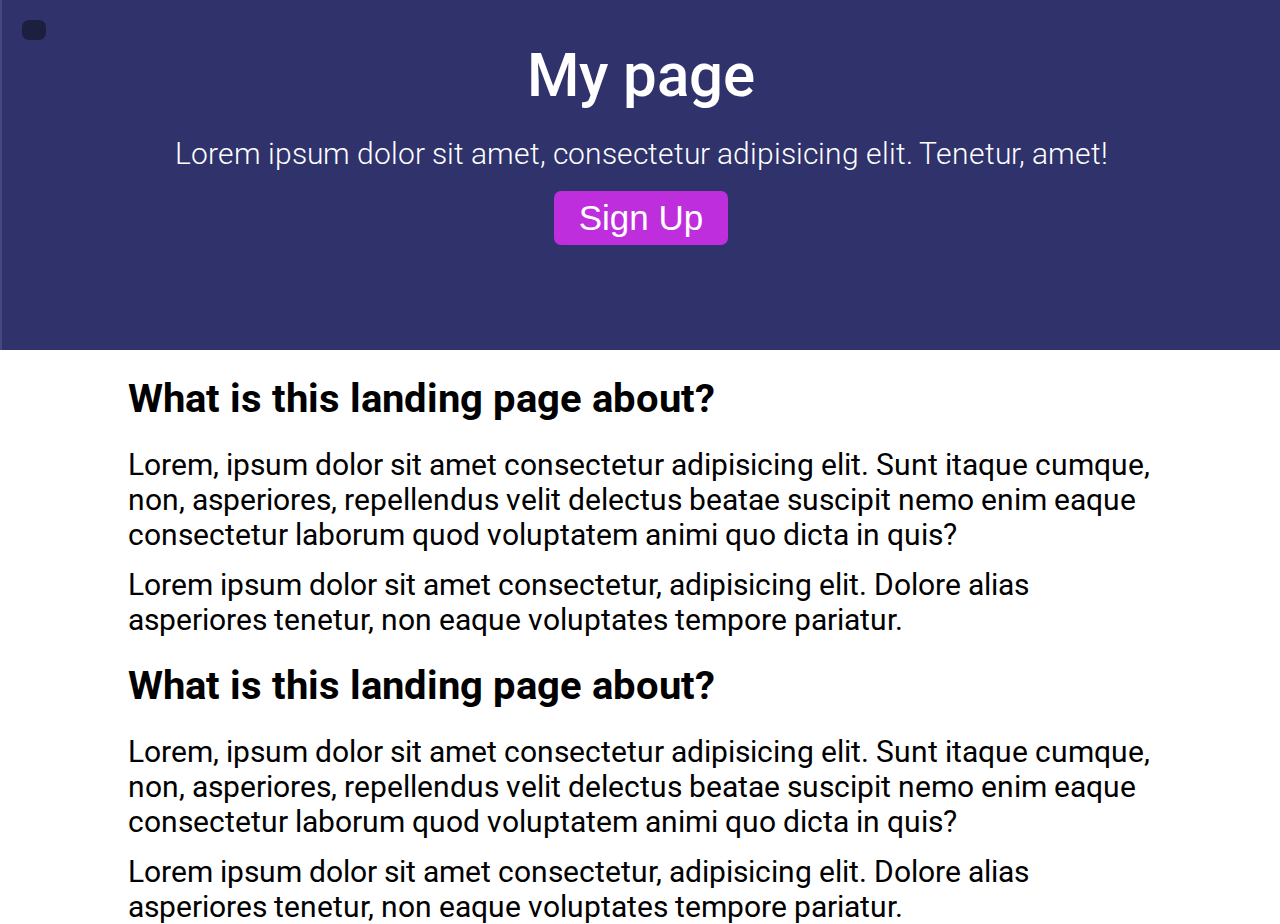
==== index.html @ 67bfcb02 "Add files via upload" ====
<!DOCTYPE html>
<html lang="en">

<head>
    <meta charset="UTF-8">
    <meta http-equiv="X-UA-Compatible" content="IE=edge">
    <meta name="viewport" content="width=device-width, initial-scale=1.0">
    <title>My page</title>
    <link rel="stylesheet" href="./style.css">
    <link rel="stylesheet" href="https://cdnjs.cloudflare.com/ajax/libs/font-awesome/5.11.2/css/all.min.css"
        integrity="sha256-+N4/V/SbAFiW1MPBCXnfnP9QSN3+Keu+NlB+0ev/YKQ=" crossorigin="anonymous" />
    <link rel="preconnect" href="https://fonts.googleapis.com">
    <link rel="preconnect" href="https://fonts.gstatic.com" crossorigin>
    <link
        href="https://fonts.googleapis.com/css2?family=Roboto:ital,wght@0,100;0,300;0,400;0,500;0,700;0,900;1,100;1,300;1,400;1,500;1,700;1,900&display=swap"
        rel="stylesheet">
</head>

<body>
    <nav id='nav1'>
        <div class="logo">
            <img src="https://randomuser.me/api/portraits/men/76.jpg" alt="goba">
            <ul>
                <li>
                    <a href="#">Home</a>
                </li>
                <li>
                    <a href="#">Portfolio</a>
                </li>
                <li>
                    <a href="#">Blog</a>
                </li>
                <li>
                    <a href="#">Contacts</a>
                </li>
            </ul>
        </div>
    </nav>

    <header>
        <button id="toggle" class="toggle" onclick="onClickSlide()">
            <i class="fa fa-bars fa-2x"></i>
        </button>
        <h1>My page</h1>
        <p class="quote">Lorem ipsum dolor sit amet, consectetur adipisicing elit. Tenetur, amet!</p>
        <button class="cta-btn" id="open">Sign Up</button>
    </header>

    <main>
        <div class="container">
            <section class="what-about">
                <h2 class="about-main-text">What is this landing page about?</h2>
                <p class="about-text">Lorem, ipsum dolor sit amet consectetur adipisicing elit. Sunt itaque cumque, non,
                    asperiores, repellendus velit delectus beatae suscipit nemo enim eaque consectetur laborum quod
                    voluptatem animi quo dicta in quis?</p>
                <p class="second-about-text">Lorem ipsum dolor sit amet consectetur, adipisicing elit. Dolore alias
                    asperiores tenetur, non eaque voluptates tempore pariatur.
                </p>
            </section>
            <section class="tell">
                <h2 class="tell-main-text">What is this landing page about?</h2>
                <p class="more-text">Lorem, ipsum dolor sit amet consectetur adipisicing elit. Sunt itaque cumque, non,
                    asperiores, repellendus velit delectus beatae suscipit nemo enim eaque consectetur laborum quod
                    voluptatem animi quo dicta in quis?</p>
                <p class="second-more-text">Lorem ipsum dolor sit amet consectetur, adipisicing elit. Dolore alias
                    asperiores tenetur, non eaque voluptates tempore pariatur.
                </p>
            </section>
        </div>
    </main>

    <footer>

    </footer>

    <script src="./script.js"></script>
</body>

</html>
---- style.css ----
:root {
    --modal-duration: 1s;
    --primary-color: #30336b;
    --secondary-color: #be2edd;
    --width-2: 100%;
}

* {
    margin: 0;
    padding: 0;
    box-sizing: border-box;
}

ul {
    list-style: none;
}

a {
    text-decoration: none;
    color: inherit;
}

body {
    transition: transform 0.3s ease;
    font-family: 'Roboto', sans-serif;
}

body.show-nav {
    transform: translateX(200px);
}

/* .show-nav2{
    width: 100vh-200px;
} */
.container {
    width: 80%;
    margin: 0 auto;
}

/*? ===========================NAV============================================================================== */
nav {
    color: white;
    background-color: var(--primary-color);
    border-right: 1px solid white;
    position: fixed;
    top: 0;
    left: 0;
    width: 200px;
    height: 100vh;
    border-right: 0;
    z-index: 100;
    transform: translateX(-200px);
}

.logo {
    text-align: center;
}

img {
    width: 100px;
    height: 100px;
    border-radius: 100%;
    margin: 35px 0 48px 0;
}

ul {
    text-align: left;
    height: 300px;
}

li {
    border-top: 2px #56569596 solid;
    padding: 27px 0;
    font-size: 20px;
}

li:nth-last-of-type(1) {
    border-bottom: 2px #56569596 solid;
}

a {
    margin-left: 10px;
}

/*! ==============HEADER====================================================================================== */
header {
    display: flex;
    flex-direction: column;
    align-items: center;
    background-color: var(--primary-color);
    color: white;
    border-left: 2px #56569596 solid;
    height: 350px;
}

.width-second-position {
    width: 100%;
}

.toggle {
    align-self: flex-start;
    margin: 20px 0 0 20px;
    color: white;
    background-color: rgba(5, 5, 5, 0.424);
    padding: 10px 12px;
    border-radius: 7px;
    border: none;
    font-size: 21px;
}

h1 {
    font-weight: 500;
    margin-bottom: 25px;
    font-size: 60px;
}

.quote {
    font-weight: 300;
    margin-bottom: 20px;
    font-size: 30px;
}

.cta-btn {
    background-color: var(--secondary-color);
    color: white;
    border-radius: 7px;
    border: none;
    padding: 7px 25px;
    margin-bottom: 25px;
    font-size: 35px;
}

/*TODO =============================Main=================== */
.what-about {
    font-size: 30px;
}

.about-main-text {
    margin: 25px 0;
    font-size: 40px;
}

.about-text {
    margin-bottom: 15px;
}

.tell {
    font-size: 30px;
}

.tell-main-text {
    margin: 25px 0;
    font-size: 40px;
}

.more-text {
    margin-bottom: 15px;
}
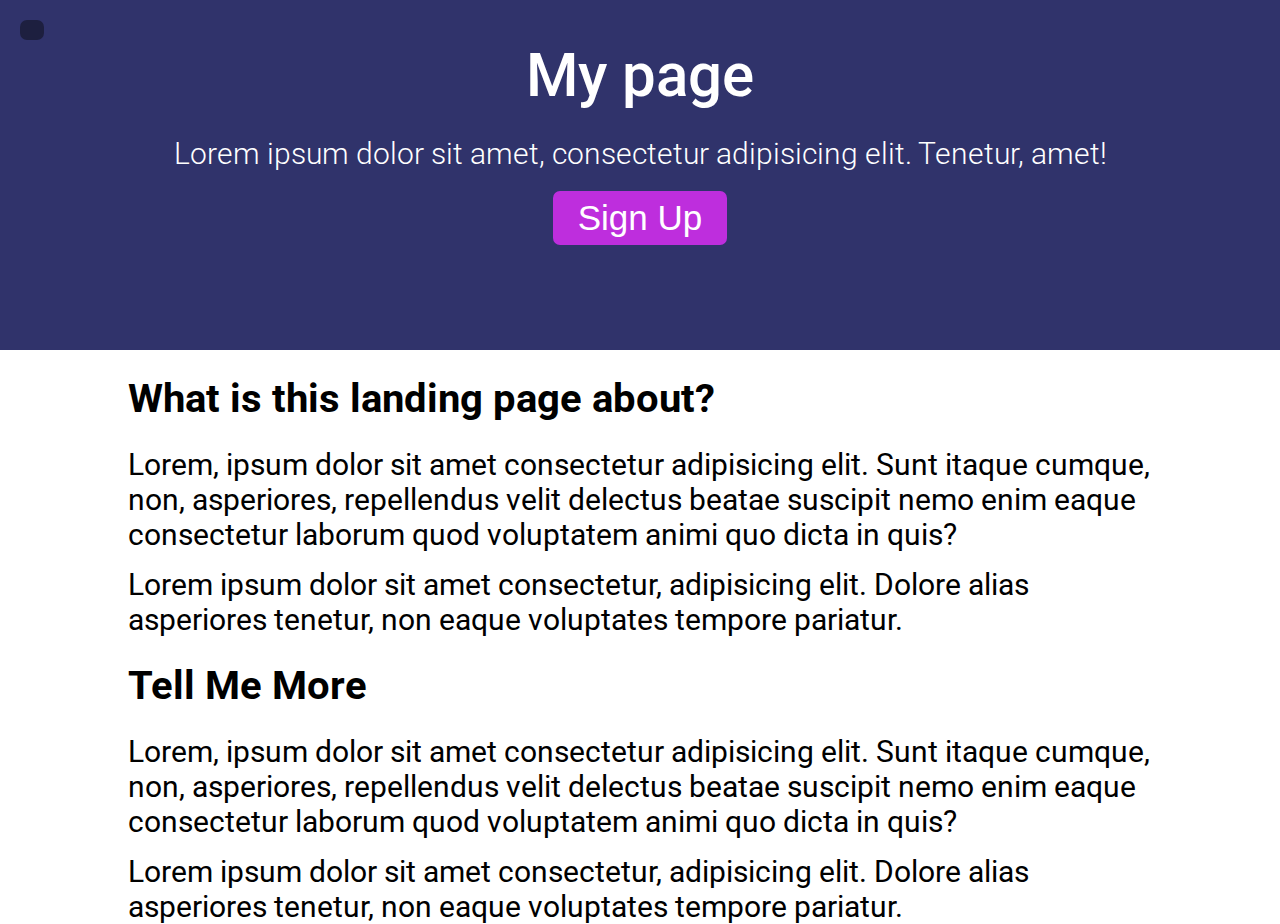
==== commit ebdac059: "Update index.html" ====
--- a/index.html
+++ b/index.html
@@ -58,7 +58,7 @@
                 </p>
             </section>
             <section class="tell">
-                <h2 class="tell-main-text">What is this landing page about?</h2>
+                <h2 class="tell-main-text">Tell Me More</h2>
                 <p class="more-text">Lorem, ipsum dolor sit amet consectetur adipisicing elit. Sunt itaque cumque, non,
                     asperiores, repellendus velit delectus beatae suscipit nemo enim eaque consectetur laborum quod
                     voluptatem animi quo dicta in quis?</p>
@@ -76,4 +76,4 @@
     <script src="./script.js"></script>
 </body>
 
-</html>+</html>
--- a/style.css
+++ b/style.css
@@ -89,8 +89,12 @@
     align-items: center;
     background-color: var(--primary-color);
     color: white;
+    height: 350px;
+}
+
+.border-active {
     border-left: 2px #56569596 solid;
-    height: 350px;
+
 }
 
 .width-second-position {
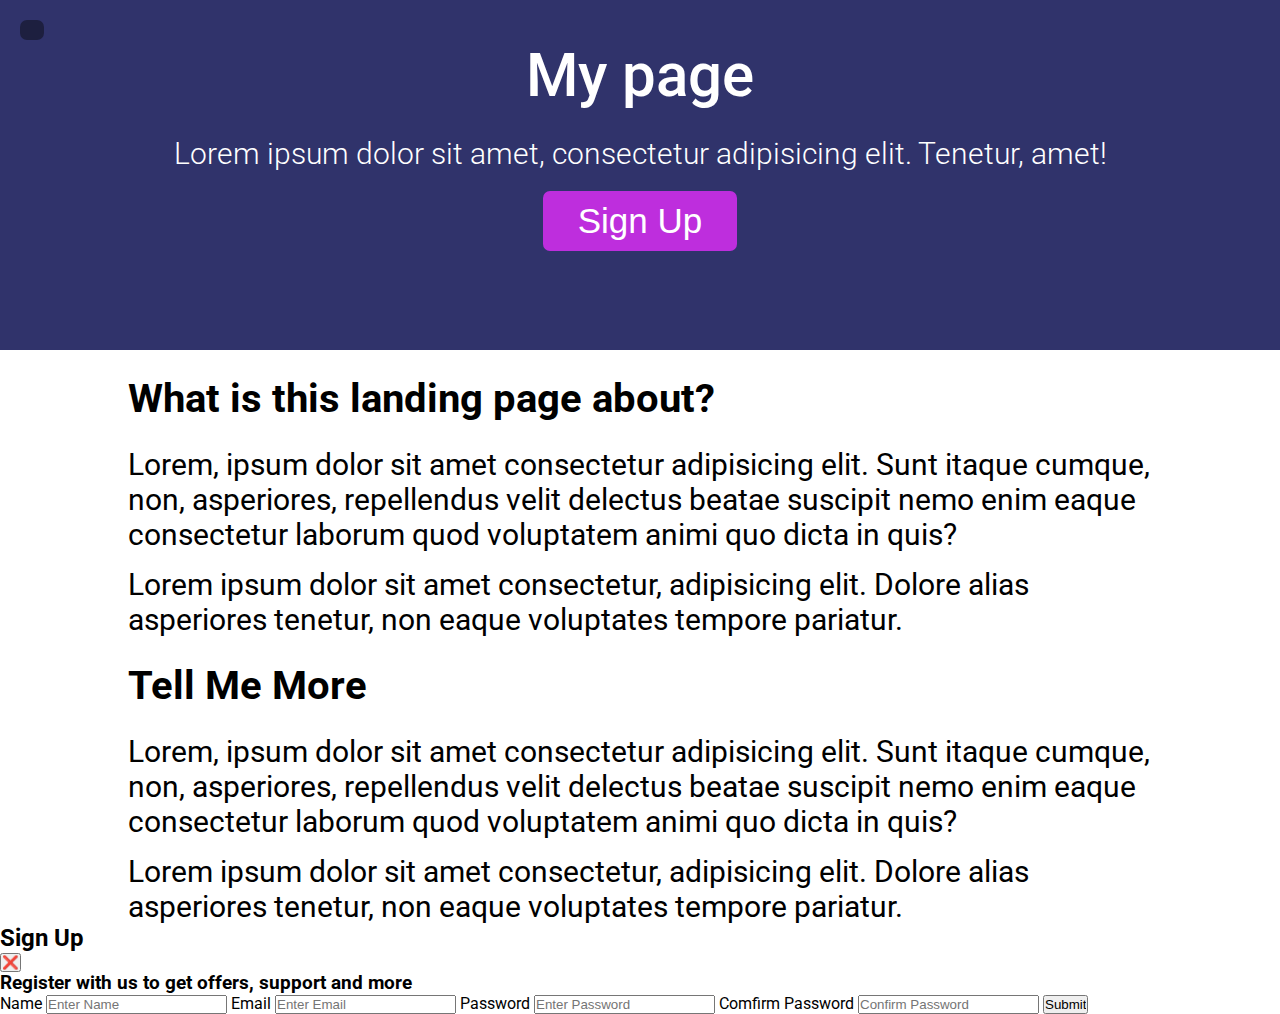
==== commit 8af09664: "Update index.html" ====
--- a/index.html
+++ b/index.html
@@ -43,7 +43,7 @@
         </button>
         <h1>My page</h1>
         <p class="quote">Lorem ipsum dolor sit amet, consectetur adipisicing elit. Tenetur, amet!</p>
-        <button class="cta-btn" id="open">Sign Up</button>
+     <button class="cta-btn" id="open" onclick="formReg()">Sign Up</button>
     </header>
 
     <main>
@@ -72,7 +72,30 @@
     <footer>
 
     </footer>
-
+<section id="reg" class="reg">
+        <div class="top">
+            <div class="container-2 top">
+                <h2 class="reg-text">Sign Up</h2>
+                <button class="cross" id="reg" onclick="formReg()">❌</button>
+            </div>
+        </div>
+        <div class="container-2">
+            <section class="reg-section-form">
+                <h3 class="form-text">Register with us to get offers, support and more</h3>
+                <form class="reg-form">
+                    <label for="name" class="reg-item-name">Name</label>
+                    <input type="text" name="name" placeholder="Enter Name" class="reg-input-area">
+                    <label for="email" class="reg-item-name">Email</label>
+                    <input type="email" name="email" placeholder="Enter Email" class="reg-input-area">
+                    <label for="password" class="reg-item-name">Password</label>
+                    <input type="text" name="password" placeholder="Enter Password" class="reg-input-area">
+                    <label for="password" class="reg-item-name">Comfirm Password</label>
+                    <input type="text" name="password" placeholder="Confirm Password" class="reg-input-area">
+                    <input class="submit-reg" type="submit" value="Submit">
+                </form>
+            </section>
+        </div>
+    </section>
     <script src="./script.js"></script>
 </body>
 
--- a/style.css
+++ b/style.css
@@ -129,7 +129,7 @@
     color: white;
     border-radius: 7px;
     border: none;
-    padding: 7px 25px;
+    padding: 10px 35px;
     margin-bottom: 25px;
     font-size: 35px;
 }
@@ -159,4 +159,4 @@
 
 .more-text {
     margin-bottom: 15px;
-}+}
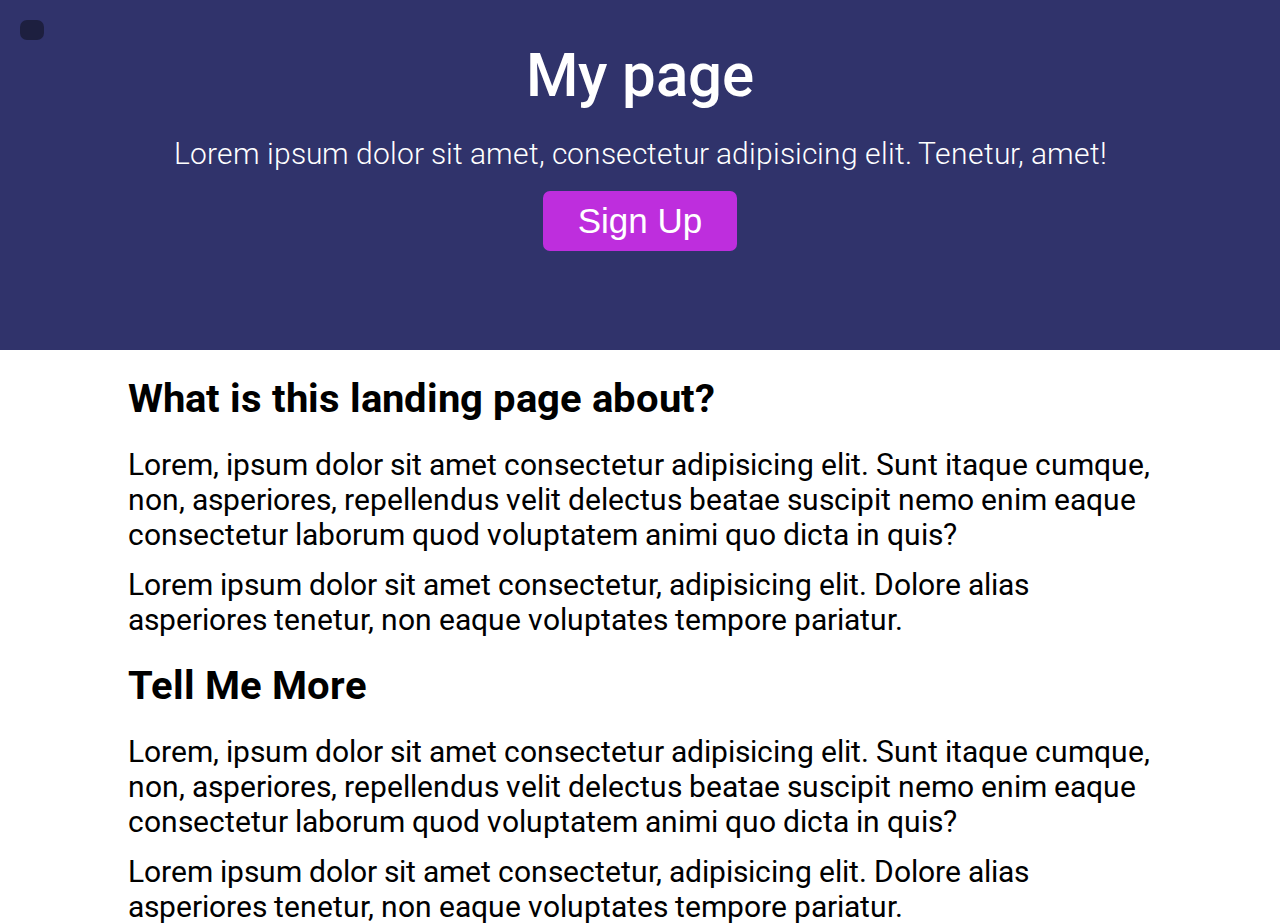
==== commit 1185d83b: "Update index.html" ====
--- a/index.html
+++ b/index.html
@@ -88,9 +88,9 @@
                     <label for="email" class="reg-item-name">Email</label>
                     <input type="email" name="email" placeholder="Enter Email" class="reg-input-area">
                     <label for="password" class="reg-item-name">Password</label>
-                    <input type="text" name="password" placeholder="Enter Password" class="reg-input-area">
+                    <input type="password" name="password" placeholder="Enter Password" class="reg-input-area">
                     <label for="password" class="reg-item-name">Comfirm Password</label>
-                    <input type="text" name="password" placeholder="Confirm Password" class="reg-input-area">
+                    <input type="password" name="password" placeholder="Confirm Password" class="reg-input-area">
                     <input class="submit-reg" type="submit" value="Submit">
                 </form>
             </section>
--- a/style.css
+++ b/style.css
@@ -28,12 +28,18 @@
 body.show-nav {
     transform: translateX(200px);
 }
-
+button {
+    cursor: pointer;
+}
 /* .show-nav2{
     width: 100vh-200px;
 } */
 .container {
     width: 80%;
+    margin: 0 auto;
+}
+.container-2 {
+    width: 95%;
     margin: 0 auto;
 }
 
@@ -160,3 +166,116 @@
 .more-text {
     margin-bottom: 15px;
 }
+.back{
+    background-color: rgba(0, 0, 0, 0.466);
+    z-index: 1000;
+}
+/* =========================================FOrm=======================================*/
+.reg {
+    display: none;
+    background-color: white;
+    position: fixed;
+    left: 50%;
+    top: 50%;
+    transform: translate(-50%, -50%);
+    box-shadow: 6px 5px 20px 9px #00000061;
+    height: 750px;
+    width: 650px;
+    border-radius: 8px;
+    -webkit-animation-name: example; /* Chrome, Safari, Opera */
+    -webkit-animation-duration: 1s; /* Chrome, Safari, Opera */
+    animation-name: example;
+    animation-duration: 0.5s;
+    z-index: 1001;
+}
+ /* Chrome, Safari, Opera */
+ @-webkit-keyframes example {
+    0% {opacity: 0;}
+    25% {opacity: 0.3;}
+    50% {opacity:0.5;}
+    75% {opacity:0.7;}
+    100% {opacity:1;}
+   }
+    
+   /* Standard syntax */
+   @keyframes example {
+    0% {opacity: 0;}
+    25% {opacity: 0.3;}
+    50% {opacity:0.5;}
+    75% {opacity:0.7;}
+    100% {opacity:1;}
+   }
+.reg.sec-reg-st {
+    display: block;
+
+}
+
+.top {
+    display: flex;
+    justify-content: space-between;
+    height: 80px;
+    align-items: center;
+    background-color: var(--primary-color);
+    border-top-left-radius: 6px;
+    border-top-right-radius: 6px;
+    color: white;
+}
+
+.reg-text {
+    font-family: 'Roboto', sans-serif;
+    font-size: 30px;
+    font-weight: 500px;
+}
+
+.cross {
+    font-family: 'Roboto', sans-serif;
+    font-size: 30px;
+    border: none;
+    background-color: transparent;
+    color: white;
+}
+
+.reg-section-form {
+    margin-top: 50px;
+    margin-bottom: 35px;
+}
+
+.form-text {
+    font-family: 'Roboto', sans-serif;
+    font-size: 25px;
+    font-weight: 500;
+    color: rgb(39, 39, 39);
+}
+
+.reg-form {
+    margin-top: 20px;
+    display: flex;
+    flex-direction: column;
+}
+
+.reg-item-name {
+    font-family: 'Roboto', sans-serif;
+    margin-bottom: 10px;
+    font-size: 25px;
+    font-weight: 400;
+}
+
+.reg-input-area {
+    margin-bottom: 25px;
+    width: 100%;
+    padding: 20px 0 20px 7px;
+    border: 1px solid rgb(151, 151, 151);
+    border-radius: 7px;
+    color: rgb(151, 151, 151);
+}
+
+.submit-reg {
+    border-radius: 7px;
+    width: 120px;
+    height: 45px;
+    border: none;
+    background-color: var(--secondary-color);
+    color: white;
+    font-family: "Roboto", sans-serif;
+    font-size: 20px;
+}
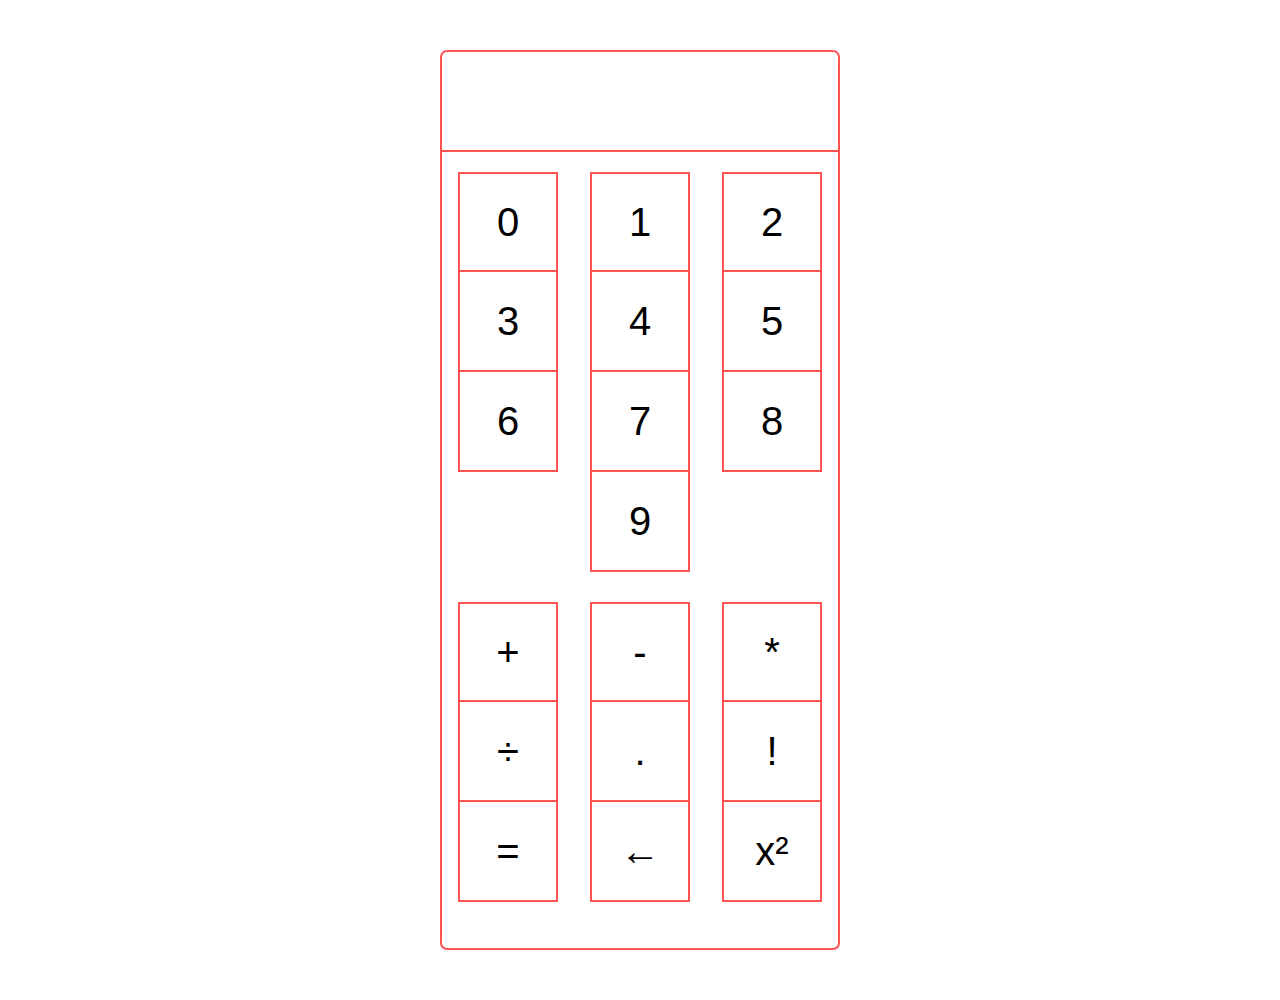
==== commit eefd7818: "Add files via upload" ====
--- a/index.html
+++ b/index.html
@@ -5,98 +5,275 @@
     <meta charset="UTF-8">
     <meta http-equiv="X-UA-Compatible" content="IE=edge">
     <meta name="viewport" content="width=device-width, initial-scale=1.0">
-    <title>My page</title>
-    <link rel="stylesheet" href="./style.css">
-    <link rel="stylesheet" href="https://cdnjs.cloudflare.com/ajax/libs/font-awesome/5.11.2/css/all.min.css"
-        integrity="sha256-+N4/V/SbAFiW1MPBCXnfnP9QSN3+Keu+NlB+0ev/YKQ=" crossorigin="anonymous" />
-    <link rel="preconnect" href="https://fonts.googleapis.com">
-    <link rel="preconnect" href="https://fonts.gstatic.com" crossorigin>
-    <link
-        href="https://fonts.googleapis.com/css2?family=Roboto:ital,wght@0,100;0,300;0,400;0,500;0,700;0,900;1,100;1,300;1,400;1,500;1,700;1,900&display=swap"
-        rel="stylesheet">
+    <title>Document</title>
 </head>
 
 <body>
-    <nav id='nav1'>
-        <div class="logo">
-            <img src="https://randomuser.me/api/portraits/men/76.jpg" alt="goba">
-            <ul>
-                <li>
-                    <a href="#">Home</a>
-                </li>
-                <li>
-                    <a href="#">Portfolio</a>
-                </li>
-                <li>
-                    <a href="#">Blog</a>
-                </li>
-                <li>
-                    <a href="#">Contacts</a>
-                </li>
-            </ul>
+    <style>
+        * {
+            margin: 0;
+            padding: 0;
+            box-sizing: border-box;
+        }
+
+        .calculator {
+            width: 400px;
+            height: 900px;
+            border: 2px solid rgb(255, 82, 82);
+            margin: 50px auto;
+            border-radius: 7px;
+        }
+
+        #screen {
+            border-bottom: 2px solid rgb(255, 82, 82);
+            height: 100px;
+            color: rgb(180, 39, 39);
+            font-size: 50px;
+
+        }
+
+        .numbers {
+            display: flex;
+            flex-wrap: wrap;
+            justify-content: space-around;
+            margin-top: 20px;
+        }
+
+        .btn-number {
+            height: 100px;
+            width: 100px;
+            border: 2px solid rgb(255, 82, 82);
+            border-top: none;
+            background-color: white;
+            font-size: 40px;
+        }
+
+        .btn-number:hover {
+            background-color: rgb(209, 143, 143);
+            color: white;
+        }
+
+        .btn-number:nth-of-type(1) {
+            border: 2px solid rgb(255, 82, 82);
+        }
+
+        .btn-number:nth-of-type(2) {
+            border: 2px solid rgb(255, 82, 82);
+        }
+
+        .btn-number:nth-of-type(3) {
+            border: 2px solid rgb(255, 82, 82);
+        }
+
+        .operations {
+            display: flex;
+            flex-wrap: wrap;
+            justify-content: space-around;
+            margin-top: 30px;
+        }
+
+        .btn-operations {
+            height: 100px;
+            width: 100px;
+            border: 2px solid rgb(255, 82, 82);
+            border-top: none;
+            background-color: white;
+            font-size: 40px;
+
+        }
+
+        .btn-operations:hover {
+            background-color: rgb(209, 143, 143);
+            color: white;
+        }
+
+        .btn-operations:nth-of-type(1) {
+            border: 2px solid rgb(255, 82, 82);
+        }
+
+        .btn-operations:nth-of-type(2) {
+            border: 2px solid rgb(255, 82, 82);
+        }
+
+        .btn-operations:nth-of-type(3) {
+            border: 2px solid rgb(255, 82, 82);
+        }
+    </style>
+    <div class="calculator">
+        <div id="screen"></div>
+        <div class="numbers">
+            <button class="btn-number" id="zero">0</button>
+            <button class="btn-number" id="one">1</button>
+            <button class="btn-number" id="two">2</button>
+            <button class="btn-number" id="three">3</button>
+            <button class="btn-number" id="four">4</button>
+            <button class="btn-number" id="five">5</button>
+            <button class="btn-number" id="six">6</button>
+            <button class="btn-number" id="seven">7</button>
+            <button class="btn-number" id="eight">8</button>
+            <button class="btn-number" id="nine">9</button>
         </div>
-    </nav>
-
-    <header>
-        <button id="toggle" class="toggle" onclick="onClickSlide()">
-            <i class="fa fa-bars fa-2x"></i>
-        </button>
-        <h1>My page</h1>
-        <p class="quote">Lorem ipsum dolor sit amet, consectetur adipisicing elit. Tenetur, amet!</p>
-     <button class="cta-btn" id="open" onclick="formReg()">Sign Up</button>
-    </header>
-
-    <main>
-        <div class="container">
-            <section class="what-about">
-                <h2 class="about-main-text">What is this landing page about?</h2>
-                <p class="about-text">Lorem, ipsum dolor sit amet consectetur adipisicing elit. Sunt itaque cumque, non,
-                    asperiores, repellendus velit delectus beatae suscipit nemo enim eaque consectetur laborum quod
-                    voluptatem animi quo dicta in quis?</p>
-                <p class="second-about-text">Lorem ipsum dolor sit amet consectetur, adipisicing elit. Dolore alias
-                    asperiores tenetur, non eaque voluptates tempore pariatur.
-                </p>
-            </section>
-            <section class="tell">
-                <h2 class="tell-main-text">Tell Me More</h2>
-                <p class="more-text">Lorem, ipsum dolor sit amet consectetur adipisicing elit. Sunt itaque cumque, non,
-                    asperiores, repellendus velit delectus beatae suscipit nemo enim eaque consectetur laborum quod
-                    voluptatem animi quo dicta in quis?</p>
-                <p class="second-more-text">Lorem ipsum dolor sit amet consectetur, adipisicing elit. Dolore alias
-                    asperiores tenetur, non eaque voluptates tempore pariatur.
-                </p>
-            </section>
+        <div class="operations">
+            <button class="btn-operations" id="plus">+</button>
+            <button class="btn-operations" id="minus">-</button>
+            <button class="btn-operations" id="multiplication">*</button>
+            <button class="btn-operations" id="division">&#247;</button>
+            <button class="btn-operations" id="fraction">.</button>
+            <button class="btn-operations" id="factorial">!</button>
+            <button class="btn-operations" id="equals">=</button>
+            <button class="btn-operations" id="reverse">&#8592;</button>
+            <button class="btn-operations" id="power">x²</button>
         </div>
-    </main>
-
-    <footer>
-
-    </footer>
-<section id="reg" class="reg">
-        <div class="top">
-            <div class="container-2 top">
-                <h2 class="reg-text">Sign Up</h2>
-                <button class="cross" id="reg" onclick="formReg()">❌</button>
-            </div>
-        </div>
-        <div class="container-2">
-            <section class="reg-section-form">
-                <h3 class="form-text">Register with us to get offers, support and more</h3>
-                <form class="reg-form">
-                    <label for="name" class="reg-item-name">Name</label>
-                    <input type="text" name="name" placeholder="Enter Name" class="reg-input-area">
-                    <label for="email" class="reg-item-name">Email</label>
-                    <input type="email" name="email" placeholder="Enter Email" class="reg-input-area">
-                    <label for="password" class="reg-item-name">Password</label>
-                    <input type="password" name="password" placeholder="Enter Password" class="reg-input-area">
-                    <label for="password" class="reg-item-name">Comfirm Password</label>
-                    <input type="password" name="password" placeholder="Confirm Password" class="reg-input-area">
-                    <input class="submit-reg" type="submit" value="Submit">
-                </form>
-            </section>
-        </div>
-    </section>
+    </div>
+    <script>
+        let b = 0;
+        let firstValue;
+
+        function plusFunction() {
+            firstValue = document.getElementById("screen").textContent;
+            document.getElementById("screen").textContent = "";
+            b = -1;
+        }
+        document.getElementById("minus").addEventListener("click", minusFunction);
+
+        function minusFunction() {
+            firstValue = document.getElementById("screen").textContent;
+            document.getElementById("screen").textContent = "";
+            b = 1;
+        }
+        document.getElementById("multiplication").addEventListener("click", multiplicationFunction);
+
+        function multiplicationFunction() {
+            firstValue = document.getElementById("screen").textContent;
+            document.getElementById("screen").textContent = "";
+            b = 2;
+        }
+        document.getElementById("division").addEventListener("click", divisionFunction);
+
+        function divisionFunction() {
+            firstValue = document.getElementById("screen").textContent;
+            document.getElementById("screen").textContent = "";
+            b = -2;
+        }
+        document.getElementById("reverse").addEventListener("click", reverseFunction);
+
+        function reverseFunction() {
+            window.location.reload();
+        }
+        document.getElementById("zero").addEventListener("click", zeroFunction);
+        document.getElementById("fraction").addEventListener("click", fractionFunction);
+
+        function fractionFunction() {
+            let v = document.getElementById("screen").textContent;
+            v = v.split('');
+            v.reverse()
+            if (v[0] !== '.') {
+                document.getElementById("screen").textContent += '.';
+            }
+        }
+        document.getElementById("factorial").addEventListener("click", factorialFunction);
+
+        function factorialFunction() {
+            let q = parseInt(document.getElementById("screen").textContent),
+                col = 1;
+            for (let i = 1; i <= q; i++) {
+                col *= i;
+            }
+            document.getElementById("screen").textContent = `${col}`;
+        }
+        document.getElementById("power").addEventListener("click", powerFunction);
+
+        function powerFunction() {
+            document.getElementById("screen").textContent = parseFloat(document.getElementById("screen").textContent) *
+                parseFloat(document.getElementById("screen").textContent);
+        }
+
+        function zeroFunction() {
+            document.getElementById("screen").textContent += "0";
+        }
+        document.getElementById("one").addEventListener("click", oneFunction);
+
+        function oneFunction() {
+            document.getElementById("screen").textContent += "1";
+        }
+        document.getElementById("two").addEventListener("click", twoFunction);
+
+        function twoFunction() {
+            document.getElementById("screen").textContent += "2";
+        }
+        document.getElementById("three").addEventListener("click", threeFunction);
+
+        function threeFunction() {
+            document.getElementById("screen").textContent += "3";
+        }
+        document.getElementById("plus").addEventListener("click", plusFunction);
+
+        document.getElementById("equals").addEventListener("click", equalsFunction);
+        document.getElementById("four").addEventListener("click", fourFunction);
+
+        function fourFunction() {
+            document.getElementById("screen").textContent += "4";
+        }
+        document.getElementById("five").addEventListener("click", fiveFunction);
+
+        function fiveFunction() {
+            document.getElementById("screen").textContent += "5";
+        }
+        document.getElementById("six").addEventListener("click", sixFunction);
+
+        function sixFunction() {
+            document.getElementById("screen").textContent += "6";
+        }
+        document.getElementById("seven").addEventListener("click", sevenFunction);
+
+        function sevenFunction() {
+            document.getElementById("screen").textContent += "7";
+        }
+        document.getElementById("eight").addEventListener("click", eightFunction);
+
+        function eightFunction() {
+            document.getElementById("screen").textContent += "8";
+        }
+        document.getElementById("nine").addEventListener("click", nineFunction);
+
+        function nineFunction() {
+            document.getElementById("screen").textContent += "9";
+        }
+
+        function equalsFunction() {
+            let secondValue = document.getElementById("screen").textContent;
+            if (b === 1) {
+                console.log(firstValue);
+                console.log(parseInt(firstValue));
+                console.log(secondValue)
+                document.getElementById("screen").textContent = parseFloat(firstValue) - parseFloat(secondValue);
+                b = 0;
+            } else if (b === 2) {
+                console.log(firstValue);
+                console.log(parseInt(firstValue));
+                console.log(secondValue)
+
+                document.getElementById("screen").textContent = parseFloat(firstValue) * parseFloat(secondValue);
+                b = 0;
+            } else if (b === -2) {
+                console.log(firstValue);
+                console.log(parseInt(firstValue));
+                console.log(secondValue)
+
+                document.getElementById("screen").textContent = parseFloat(firstValue) / parseFloat(secondValue);
+                b = 0;
+            } else if (b === -1) {
+                console.log(firstValue);
+                console.log(parseInt(firstValue));
+                console.log(secondValue)
+
+                document.getElementById("screen").textContent = parseFloat(firstValue) + parseFloat(secondValue);
+                b = 0;
+            }
+
+        }
+    </script>
     <script src="./script.js"></script>
 </body>
 
-</html>
+</html>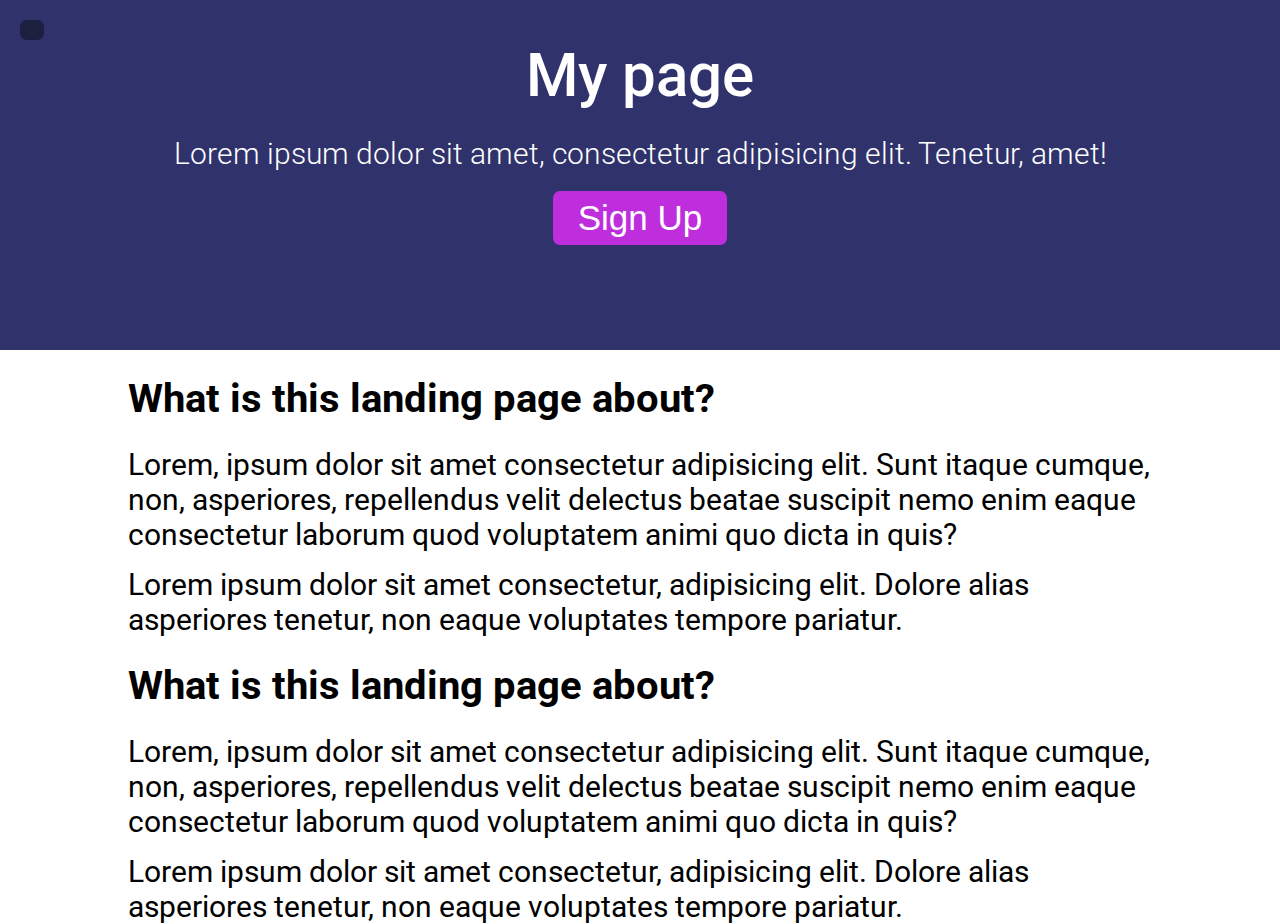
==== commit 22e79cbf: "Add files via upload" ====
--- a/index.html
+++ b/index.html
@@ -5,274 +5,97 @@
     <meta charset="UTF-8">
     <meta http-equiv="X-UA-Compatible" content="IE=edge">
     <meta name="viewport" content="width=device-width, initial-scale=1.0">
-    <title>Document</title>
+    <title>My page</title>
+    <link rel="stylesheet" href="./style.css">
+    <link rel="stylesheet" href="https://cdnjs.cloudflare.com/ajax/libs/font-awesome/5.11.2/css/all.min.css"
+        integrity="sha256-+N4/V/SbAFiW1MPBCXnfnP9QSN3+Keu+NlB+0ev/YKQ=" crossorigin="anonymous" />
+    <link rel="preconnect" href="https://fonts.googleapis.com">
+    <link rel="preconnect" href="https://fonts.gstatic.com" crossorigin>
+    <link
+        href="https://fonts.googleapis.com/css2?family=Roboto:ital,wght@0,100;0,300;0,400;0,500;0,700;0,900;1,100;1,300;1,400;1,500;1,700;1,900&display=swap"
+        rel="stylesheet">
 </head>
 
 <body>
-    <style>
-        * {
-            margin: 0;
-            padding: 0;
-            box-sizing: border-box;
-        }
+    <nav id='nav1'>
+        <div class="logo">
+            <img src="https://randomuser.me/api/portraits/men/76.jpg" alt="goba">
+            <ul>
+                <li>
+                    <a href="#">Home</a>
+                </li>
+                <li>
+                    <a href="#">Portfolio</a>
+                </li>
+                <li>
+                    <a href="#">Blog</a>
+                </li>
+                <li>
+                    <a href="#">Contacts</a>
+                </li>
+            </ul>
+        </div>
+    </nav>
 
-        .calculator {
-            width: 400px;
-            height: 900px;
-            border: 2px solid rgb(255, 82, 82);
-            margin: 50px auto;
-            border-radius: 7px;
-        }
+    <header>
+        <button id="toggle" class="toggle" onclick="onClickSlide()">
+            <i class="fa fa-bars fa-2x"></i>
+        </button>
+        <h1>My page</h1>
+        <p class="quote">Lorem ipsum dolor sit amet, consectetur adipisicing elit. Tenetur, amet!</p>
+        <button class="cta-btn" id="reg1" >Sign Up</button>
+    </header>
 
-        #screen {
-            border-bottom: 2px solid rgb(255, 82, 82);
-            height: 100px;
-            color: rgb(180, 39, 39);
-            font-size: 50px;
+    <main>
+        <div class="container">
+            <section class="what-about">
+                <h2 class="about-main-text">What is this landing page about?</h2>
+                <p class="about-text">Lorem, ipsum dolor sit amet consectetur adipisicing elit. Sunt itaque cumque, non,
+                    asperiores, repellendus velit delectus beatae suscipit nemo enim eaque consectetur laborum quod
+                    voluptatem animi quo dicta in quis?</p>
+                <p class="second-about-text">Lorem ipsum dolor sit amet consectetur, adipisicing elit. Dolore alias
+                    asperiores tenetur, non eaque voluptates tempore pariatur.
+                </p>
+            </section>
+            <section class="tell">
+                <h2 class="tell-main-text">What is this landing page about?</h2>
+                <p class="more-text">Lorem, ipsum dolor sit amet consectetur adipisicing elit. Sunt itaque cumque, non,
+                    asperiores, repellendus velit delectus beatae suscipit nemo enim eaque consectetur laborum quod
+                    voluptatem animi quo dicta in quis?</p>
+                <p class="second-more-text">Lorem ipsum dolor sit amet consectetur, adipisicing elit. Dolore alias
+                    asperiores tenetur, non eaque voluptates tempore pariatur.
+                </p>
+            </section>
+        </div>
+    </main>
 
-        }
+    <footer>
 
-        .numbers {
-            display: flex;
-            flex-wrap: wrap;
-            justify-content: space-around;
-            margin-top: 20px;
-        }
-
-        .btn-number {
-            height: 100px;
-            width: 100px;
-            border: 2px solid rgb(255, 82, 82);
-            border-top: none;
-            background-color: white;
-            font-size: 40px;
-        }
-
-        .btn-number:hover {
-            background-color: rgb(209, 143, 143);
-            color: white;
-        }
-
-        .btn-number:nth-of-type(1) {
-            border: 2px solid rgb(255, 82, 82);
-        }
-
-        .btn-number:nth-of-type(2) {
-            border: 2px solid rgb(255, 82, 82);
-        }
-
-        .btn-number:nth-of-type(3) {
-            border: 2px solid rgb(255, 82, 82);
-        }
-
-        .operations {
-            display: flex;
-            flex-wrap: wrap;
-            justify-content: space-around;
-            margin-top: 30px;
-        }
-
-        .btn-operations {
-            height: 100px;
-            width: 100px;
-            border: 2px solid rgb(255, 82, 82);
-            border-top: none;
-            background-color: white;
-            font-size: 40px;
-
-        }
-
-        .btn-operations:hover {
-            background-color: rgb(209, 143, 143);
-            color: white;
-        }
-
-        .btn-operations:nth-of-type(1) {
-            border: 2px solid rgb(255, 82, 82);
-        }
-
-        .btn-operations:nth-of-type(2) {
-            border: 2px solid rgb(255, 82, 82);
-        }
-
-        .btn-operations:nth-of-type(3) {
-            border: 2px solid rgb(255, 82, 82);
-        }
-    </style>
-    <div class="calculator">
-        <div id="screen"></div>
-        <div class="numbers">
-            <button class="btn-number" id="zero">0</button>
-            <button class="btn-number" id="one">1</button>
-            <button class="btn-number" id="two">2</button>
-            <button class="btn-number" id="three">3</button>
-            <button class="btn-number" id="four">4</button>
-            <button class="btn-number" id="five">5</button>
-            <button class="btn-number" id="six">6</button>
-            <button class="btn-number" id="seven">7</button>
-            <button class="btn-number" id="eight">8</button>
-            <button class="btn-number" id="nine">9</button>
+    </footer>
+    <section id="reg" class="reg">
+        <div class="top">
+            <div class="container-2 top">
+                <h2 class="reg-text">Sign Up</h2>
+                <button class="cross" id="reg2">❌</button>
+            </div>
         </div>
-        <div class="operations">
-            <button class="btn-operations" id="plus">+</button>
-            <button class="btn-operations" id="minus">-</button>
-            <button class="btn-operations" id="multiplication">*</button>
-            <button class="btn-operations" id="division">&#247;</button>
-            <button class="btn-operations" id="fraction">.</button>
-            <button class="btn-operations" id="factorial">!</button>
-            <button class="btn-operations" id="equals">=</button>
-            <button class="btn-operations" id="reverse">&#8592;</button>
-            <button class="btn-operations" id="power">x²</button>
+        <div class="container-2">
+            <section class="reg-section-form">
+                <h3 class="form-text">Register with us to get offers, support and more</h3>
+                <form class="reg-form">
+                    <label for="name" class="reg-item-name">Name</label>
+                    <input type="text" name="name" placeholder="Enter Name" class="reg-input-area">
+                    <label for="email" class="reg-item-name">Email</label>
+                    <input type="email" name="email" placeholder="Enter Email" class="reg-input-area">
+                    <label for="password" class="reg-item-name">Password</label>
+                    <input type="password" name="password" placeholder="Enter Password" class="reg-input-area">
+                    <label for="password" class="reg-item-name">Comfirm Password</label>
+                    <input type="password" name="password" placeholder="Confirm Password" class="reg-input-area">
+                    <input class="submit-reg" type="submit" value="Submit">
+                </form>
+            </section>
         </div>
-    </div>
-    <script>
-        let b = 0;
-        let firstValue;
-
-        function plusFunction() {
-            firstValue = document.getElementById("screen").textContent;
-            document.getElementById("screen").textContent = "";
-            b = -1;
-        }
-        document.getElementById("minus").addEventListener("click", minusFunction);
-
-        function minusFunction() {
-            firstValue = document.getElementById("screen").textContent;
-            document.getElementById("screen").textContent = "";
-            b = 1;
-        }
-        document.getElementById("multiplication").addEventListener("click", multiplicationFunction);
-
-        function multiplicationFunction() {
-            firstValue = document.getElementById("screen").textContent;
-            document.getElementById("screen").textContent = "";
-            b = 2;
-        }
-        document.getElementById("division").addEventListener("click", divisionFunction);
-
-        function divisionFunction() {
-            firstValue = document.getElementById("screen").textContent;
-            document.getElementById("screen").textContent = "";
-            b = -2;
-        }
-        document.getElementById("reverse").addEventListener("click", reverseFunction);
-
-        function reverseFunction() {
-            window.location.reload();
-        }
-        document.getElementById("zero").addEventListener("click", zeroFunction);
-        document.getElementById("fraction").addEventListener("click", fractionFunction);
-
-        function fractionFunction() {
-            let v = document.getElementById("screen").textContent;
-            v = v.split('');
-            v.reverse()
-            if (v[0] !== '.') {
-                document.getElementById("screen").textContent += '.';
-            }
-        }
-        document.getElementById("factorial").addEventListener("click", factorialFunction);
-
-        function factorialFunction() {
-            let q = parseInt(document.getElementById("screen").textContent),
-                col = 1;
-            for (let i = 1; i <= q; i++) {
-                col *= i;
-            }
-            document.getElementById("screen").textContent = `${col}`;
-        }
-        document.getElementById("power").addEventListener("click", powerFunction);
-
-        function powerFunction() {
-            document.getElementById("screen").textContent = parseFloat(document.getElementById("screen").textContent) *
-                parseFloat(document.getElementById("screen").textContent);
-        }
-
-        function zeroFunction() {
-            document.getElementById("screen").textContent += "0";
-        }
-        document.getElementById("one").addEventListener("click", oneFunction);
-
-        function oneFunction() {
-            document.getElementById("screen").textContent += "1";
-        }
-        document.getElementById("two").addEventListener("click", twoFunction);
-
-        function twoFunction() {
-            document.getElementById("screen").textContent += "2";
-        }
-        document.getElementById("three").addEventListener("click", threeFunction);
-
-        function threeFunction() {
-            document.getElementById("screen").textContent += "3";
-        }
-        document.getElementById("plus").addEventListener("click", plusFunction);
-
-        document.getElementById("equals").addEventListener("click", equalsFunction);
-        document.getElementById("four").addEventListener("click", fourFunction);
-
-        function fourFunction() {
-            document.getElementById("screen").textContent += "4";
-        }
-        document.getElementById("five").addEventListener("click", fiveFunction);
-
-        function fiveFunction() {
-            document.getElementById("screen").textContent += "5";
-        }
-        document.getElementById("six").addEventListener("click", sixFunction);
-
-        function sixFunction() {
-            document.getElementById("screen").textContent += "6";
-        }
-        document.getElementById("seven").addEventListener("click", sevenFunction);
-
-        function sevenFunction() {
-            document.getElementById("screen").textContent += "7";
-        }
-        document.getElementById("eight").addEventListener("click", eightFunction);
-
-        function eightFunction() {
-            document.getElementById("screen").textContent += "8";
-        }
-        document.getElementById("nine").addEventListener("click", nineFunction);
-
-        function nineFunction() {
-            document.getElementById("screen").textContent += "9";
-        }
-
-        function equalsFunction() {
-            let secondValue = document.getElementById("screen").textContent;
-            if (b === 1) {
-                console.log(firstValue);
-                console.log(parseInt(firstValue));
-                console.log(secondValue)
-                document.getElementById("screen").textContent = parseFloat(firstValue) - parseFloat(secondValue);
-                b = 0;
-            } else if (b === 2) {
-                console.log(firstValue);
-                console.log(parseInt(firstValue));
-                console.log(secondValue)
-
-                document.getElementById("screen").textContent = parseFloat(firstValue) * parseFloat(secondValue);
-                b = 0;
-            } else if (b === -2) {
-                console.log(firstValue);
-                console.log(parseInt(firstValue));
-                console.log(secondValue)
-
-                document.getElementById("screen").textContent = parseFloat(firstValue) / parseFloat(secondValue);
-                b = 0;
-            } else if (b === -1) {
-                console.log(firstValue);
-                console.log(parseInt(firstValue));
-                console.log(secondValue)
-
-                document.getElementById("screen").textContent = parseFloat(firstValue) + parseFloat(secondValue);
-                b = 0;
-            }
-
-        }
-    </script>
+    </section>
     <script src="./script.js"></script>
 </body>
 
--- a/style.css
+++ b/style.css
@@ -0,0 +1,289 @@
+:root {
+    --modal-duration: 1s;
+    --primary-color: #30336b;
+    --secondary-color: #be2edd;
+    --width-2: 100%;
+}
+
+* {
+    margin: 0;
+    padding: 0;
+    box-sizing: border-box;
+}
+
+ul {
+    list-style: none;
+}
+
+a {
+    text-decoration: none;
+    color: inherit;
+}
+
+button {
+    cursor: pointer;
+}
+
+body {
+    transition: transform 0.3s ease;
+    font-family: 'Roboto', sans-serif;
+}
+
+body.show-nav {
+    transform: translateX(200px);
+}
+
+/* .show-nav2{
+    width: 100vh-200px;
+} */
+.container {
+    width: 80%;
+    margin: 0 auto;
+}
+
+.container-2 {
+    width: 95%;
+    margin: 0 auto;
+}
+
+/*? ===========================NAV============================================================================== */
+nav {
+    color: white;
+    background-color: var(--primary-color);
+    border-right: 1px solid white;
+    position: fixed;
+    top: 0;
+    left: 0;
+    width: 200px;
+    height: 100vh;
+    border-right: 0;
+    z-index: 100;
+    transform: translateX(-200px);
+}
+
+.logo {
+    text-align: center;
+}
+
+img {
+    width: 100px;
+    height: 100px;
+    border-radius: 100%;
+    margin: 35px 0 48px 0;
+}
+
+ul {
+    text-align: left;
+    height: 300px;
+}
+
+li {
+    border-top: 2px #56569596 solid;
+    padding: 27px 0;
+    font-size: 20px;
+}
+
+li:nth-last-of-type(1) {
+    border-bottom: 2px #56569596 solid;
+}
+
+a {
+    margin-left: 10px;
+}
+
+/*! ==============HEADER====================================================================================== */
+header {
+    display: flex;
+    flex-direction: column;
+    align-items: center;
+    background-color: var(--primary-color);
+    color: white;
+    height: 350px;
+}
+
+.border-active {
+    border-left: 2px #56569596 solid;
+
+}
+
+.width-second-position {
+    width: 100%;
+}
+
+.toggle {
+    align-self: flex-start;
+    margin: 20px 0 0 20px;
+    color: white;
+    background-color: rgba(5, 5, 5, 0.424);
+    padding: 10px 12px;
+    border-radius: 7px;
+    border: none;
+    font-size: 21px;
+}
+
+.toogle:hover {
+    cursor: pointer;
+}
+
+h1 {
+    font-weight: 500;
+    margin-bottom: 25px;
+    font-size: 60px;
+}
+
+.quote {
+    font-weight: 300;
+    margin-bottom: 20px;
+    font-size: 30px;
+}
+
+.cta-btn {
+    background-color: var(--secondary-color);
+    color: white;
+    border-radius: 7px;
+    border: none;
+    padding: 7px 25px;
+    margin-bottom: 25px;
+    font-size: 35px;
+}
+
+/*TODO =============================Main=================== */
+.what-about {
+    font-size: 30px;
+}
+
+.about-main-text {
+    margin: 25px 0;
+    font-size: 40px;
+}
+
+.about-text {
+    margin-bottom: 15px;
+}
+
+.tell {
+    font-size: 30px;
+}
+
+.tell-main-text {
+    margin: 25px 0;
+    font-size: 40px;
+}
+
+.more-text {
+    margin-bottom: 15px;
+}
+
+/*! =================REG============================ */
+.back{
+    background-color: rgba(0, 0, 0, 0.466);
+    z-index: 1000;
+}
+.reg {
+    display: none;
+    background-color: white;
+    position: fixed;
+    left: 50%;
+    top: 50%;
+    transform: translate(-50%, -50%);
+    box-shadow: 6px 5px 20px 9px #00000061;
+    height: 750px;
+    width: 650px;
+    border-radius: 8px;
+    -webkit-animation-name: example; /* Chrome, Safari, Opera */
+    -webkit-animation-duration: 1s; /* Chrome, Safari, Opera */
+    animation-name: example;
+    animation-duration: 0.5s;
+    z-index: 1001;
+}
+ /* Chrome, Safari, Opera */
+ @-webkit-keyframes example {
+    0% {opacity: 0;}
+    25% {opacity: 0.3;}
+    50% {opacity:0.5;}
+    75% {opacity:0.7;}
+    100% {opacity:1;}
+   }
+    
+   /* Standard syntax */
+   @keyframes example {
+    0% {opacity: 0;}
+    25% {opacity: 0.3;}
+    50% {opacity:0.5;}
+    75% {opacity:0.7;}
+    100% {opacity:1;}
+   }
+.reg.sec-reg-st {
+    display: block;
+
+}
+
+.top {
+    display: flex;
+    justify-content: space-between;
+    height: 80px;
+    align-items: center;
+    background-color: var(--primary-color);
+    border-top-left-radius: 6px;
+    border-top-right-radius: 6px;
+    color: white;
+}
+
+.reg-text {
+    font-family: 'Roboto', sans-serif;
+    font-size: 30px;
+    font-weight: 500px;
+}
+
+.cross {
+    font-family: 'Roboto', sans-serif;
+    font-size: 30px;
+    border: none;
+    background-color: transparent;
+    color: white;
+}
+
+.reg-section-form {
+    margin-top: 50px;
+    margin-bottom: 35px;
+}
+
+.form-text {
+    font-family: 'Roboto', sans-serif;
+    font-size: 25px;
+    font-weight: 500;
+    color: rgb(39, 39, 39);
+}
+
+.reg-form {
+    margin-top: 20px;
+    display: flex;
+    flex-direction: column;
+}
+
+.reg-item-name {
+    font-family: 'Roboto', sans-serif;
+    margin-bottom: 10px;
+    font-size: 25px;
+    font-weight: 400;
+}
+
+.reg-input-area {
+    margin-bottom: 25px;
+    width: 100%;
+    padding: 20px 0 20px 7px;
+    border: 1px solid rgb(151, 151, 151);
+    border-radius: 7px;
+    color: rgb(151, 151, 151);
+}
+
+.submit-reg {
+    border-radius: 7px;
+    width: 120px;
+    height: 45px;
+    border: none;
+    background-color: var(--secondary-color);
+    color: white;
+    font-family: "Roboto", sans-serif;
+    font-size: 20px;
+}